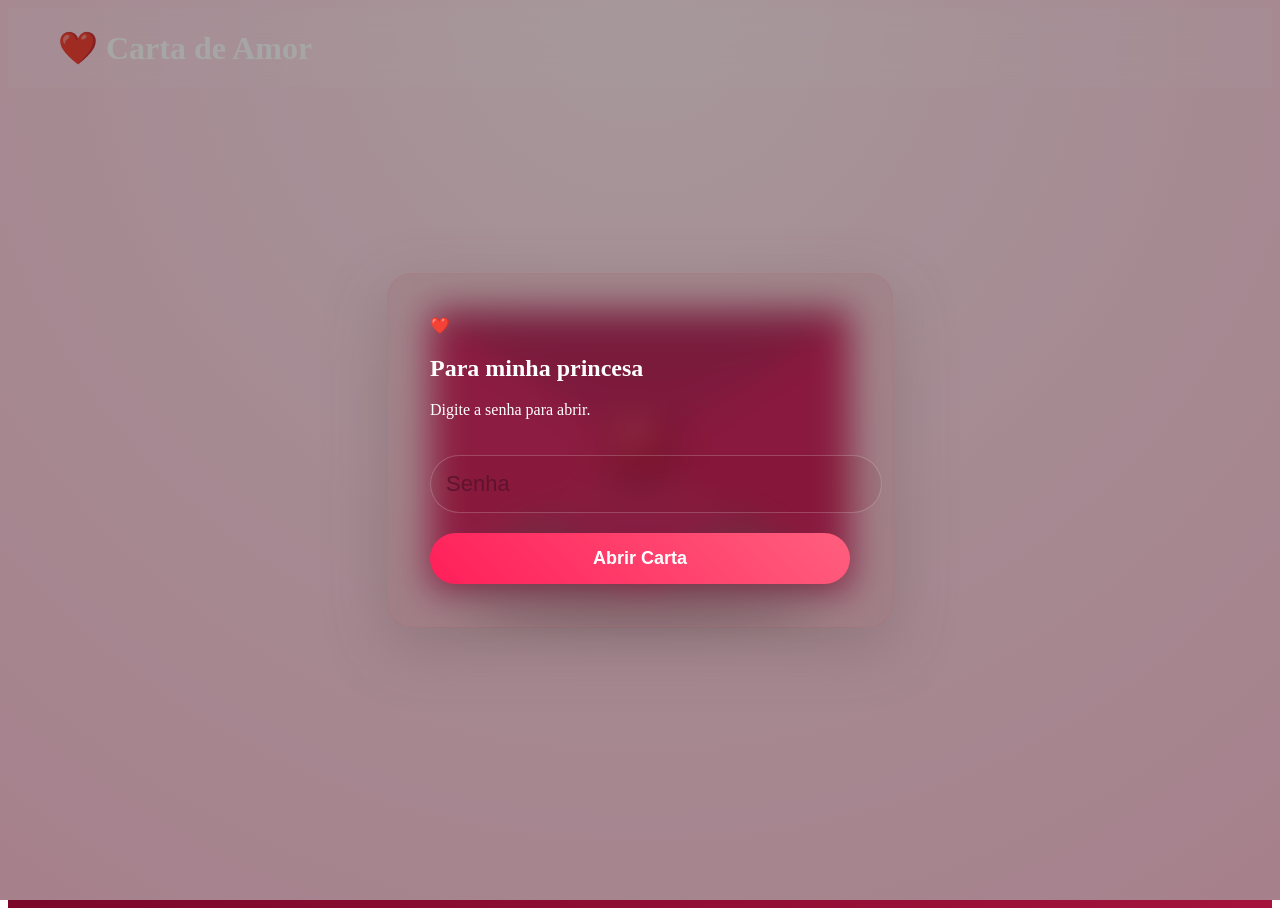
==== index.html @ 1bd4ac0a "Primeira versão" ====
<!DOCTYPE html>
<html lang="pt-BR">

<head>

    <meta charset="UTF-8">
    <meta name="viewport" content="width=device-width, initial-scale=1.0">

    <title>Carta de Amor ❤️</title>

    <link rel="stylesheet" href="style.css">

    <link href="https://fonts.googleapis.com/css2?family=Great+Vibes&family=Dancing+Script:wght@400;700&family=Poppins:wght@300;400;500;600&display=swap" rel="stylesheet">

</head>

<body>

<!-- ===========================
SENHA
=========================== -->

<section id="passwordScreen">

    <div class="loginCard">

        <div class="heartIcon">
            ❤️
        </div>

        <h1>Para minha princesa</h1>

        <p>Digite a senha para abrir.</p>

        <input
            id="passwordInput"
            type="password"
            placeholder="Senha">

        <button id="unlockBtn">
            Abrir Carta
        </button>

        <span id="passwordError"></span>

    </div>

</section>

<!-- ===========================
ENVELOPE
=========================== -->

<section id="envelopeScreen">

    <div id="envelope">

        <div class="shadow"></div>

        <div class="letter">

            <div class="letterContent">

                <h2></h2>

                <p></p>

            </div>

        </div>

        <div class="back"></div>

        <div class="left"></div>

        <div class="right"></div>

        <div class="bottom"></div>

        <div class="top"></div>

        <div class="waxSeal"></div>

    </div>

</section>

<!-- ===========================
EDITOR
=========================== -->

<div id="app">

<header>

<h1>❤️ Carta de Amor</h1>

</header>

<div class="container">

<aside class="sidebar">

<h2>Editor</h2>

<input
id="nomeRemetente"
type="text"
placeholder="Seu nome">

<input
id="nomeDestino"
type="text"
placeholder="Nome da pessoa">

<input
id="tituloCarta"
type="text"
placeholder="Título da carta">

<textarea
id="textoCarta"
placeholder="Escreva sua carta..."></textarea>

<button class="save">
💌 Salvar Carta
</button>

</aside>

<main class="paper">

<img
src="img/fotoCasal.jpg"
class="foto">

<h2 id="previewDestino">
Para você ❤️
</h2>

<h1 id="previewTitulo">
Título da Carta
</h1>

<p id="previewTexto">

Sua carta aparecerá aqui enquanto você escreve...

</p>

<h3 id="previewRemetente">

Com amor ❤️

</h3>

</main>

</div>

</div>

<!-- ===========================
POPUP
=========================== -->

<div id="savePopup">

<div class="popupBox">

<h2>❤️ Carta salva!</h2>

<p>Compartilhe este link com quem você ama.</p>

<button id="copyBtn">

📋 Copiar Link

</button>

<button id="whatsappBtn">

💚 Compartilhar WhatsApp

</button>

<button id="closePopup">

Fechar

</button>

</div>

</div>

<script type="module" src="script.js"></script>

</body>

</html>
---- style.css ----
/*==========================
      ENVELOPE 3D
==========================*/

#envelopeScreen{

    position:fixed;
    inset:0;

    display:flex;
    justify-content:center;
    align-items:center;

    background:
    radial-gradient(circle at top,#ffe9ef,#ffd6e2,#ffc6d8);

    overflow:hidden;

}

/* sombra */

.shadow{

    position:absolute;

    width:360px;
    height:40px;

    background:rgba(0,0,0,.25);

    border-radius:50%;

    left:30px;
    bottom:-30px;

    filter:blur(20px);

}

/* envelope */

#envelope{

    position:relative;

    width:420px;
    height:280px;

    transform-style:preserve-3d;

    transition:1s;

    cursor:pointer;

}

#envelope:hover{

    transform:
    rotateX(8deg)
    rotateY(-8deg)
    scale(1.03);

}

/* carta */

.letter{

    position:absolute;

    width:88%;
    height:240px;

    left:6%;
    top:18px;

    z-index:2;

    transition:1.2s;

}

/* papel */

.paper{

    width:100%;
    height:100%;

    border-radius:8px;

    background:

    linear-gradient(
    white,
    #fffdf7
    );

    box-shadow:

    0 20px 40px rgba(0,0,0,.25);

    display:flex;

    flex-direction:column;

    justify-content:center;

    align-items:center;

    font-family:'Great Vibes',cursive;

}

.paper h2{

    font-size:55px;

}

.paper p{

    font-size:30px;

    color:#c2185b;

}

/* parte traseira */

.back{

    position:absolute;

    inset:0;

    background:

    linear-gradient(
    #e54b81,
    #cf2967
    );

    border-radius:8px;

}

/* aba superior */

.top{

    position:absolute;

    top:0;

    width:100%;
    height:145px;

    background:

    linear-gradient(
    #b82f64,
    #cf2967
    );

    clip-path:polygon(0 0,100% 0,50% 100%);

    transform-origin:top;

    transition:1.2s;

    z-index:10;

}

/* aba esquerda */

.left{

    position:absolute;

    left:0;

    bottom:0;

    width:50%;
    height:100%;

    background:#dd2f6c;

    clip-path:polygon(0 0,100% 50%,0 100%);

    z-index:7;

}

/* aba direita */

.right{

    position:absolute;

    right:0;

    bottom:0;

    width:50%;
    height:100%;

    background:#d82a67;

    clip-path:polygon(100% 0,0 50%,100% 100%);

    z-index:7;

}

/* parte inferior */

.bottom{

    position:absolute;

    bottom:0;

    width:100%;
    height:55%;

    background:#b1446a;

    clip-path:polygon(
    0 0,
    50% 100%,
    100% 0,
    100% 100%,
    0 100%
    );

    z-index:6;

}

/* selo */

.waxSeal{

    position:absolute;

    width:60px;
    height:60px;

    left:180px;
    top:100px;

    border-radius:50%;

    background:

    radial-gradient(
    circle,
    #f8375a,
    #b3003c
    );

    box-shadow:

    inset -5px -5px 10px rgba(0,0,0,.3),
    inset 5px 5px 10px rgba(255,255,255,.2),
    0 8px 20px rgba(0,0,0,.35);

    z-index:20;

}

.waxSeal::after{

    content:"❤";

    color:rgb(231, 229, 229);

    font-size:26px;

    position:absolute;

    left:17px;
    top:10px;

}
#envelope.open .top{

    transform:
    rotateX(180deg);

}

#envelope.open .letter{

    transform:
    translateY(-230px);

}

#envelope.open .waxSeal{

    transform:
    scale(0);

    opacity:0;

    transition:.4s;

}/* ==========================
      CORAÇÕES SUBINDO
========================== */

.heart{

    position:fixed;

    bottom:-50px;

    font-size:25px;

    pointer-events:none;

    z-index:99999;

    animation:heartUp 4s linear forwards;

}

@keyframes heartUp{

0%{

    transform:
    translateY(0)
    scale(.5)
    rotate(0deg);

    opacity:0;

}

10%{

    opacity:1;

}

100%{

    transform:
    translateY(-120vh)
    translateX(var(--x))
    scale(1.8)
    rotate(720deg);

    opacity:0;

}

}#passwordScreen{

    position:fixed;
    inset:0;

    display:flex;
    justify-content:center;
    align-items:center;

    background:
        linear-gradient(rgba(0,0,0,.35),rgba(0,0,0,.35)),
        url("background.png");

    background-size:cover;
    background-position:center;
    background-repeat:no-repeat;

    z-index:9999;

} .loginCard{

    width:420px;

    padding:42px;

    border-radius:25px;

    background:rgba(100, 14, 14, 0.08);

    backdrop-filter:blur(18px);

    border:1px solid rgba(194, 92, 92, 0.15);

    box-shadow:
    0 20px 60px rgba(105, 83, 83, 0.35);

    color:white;

}#passwordInput{

    width:100%;

    padding:15px;

    margin-top:20px;

    border-radius:40px;

    border:1px solid rgba(255,255,255,.2);

    background:rgba(107, 3, 17, 0.08);

    color:white;

font-size:22px;
    outline:none;

}

#passwordInput::placeholder{

    color:#5f132f;

}#unlockBtn{

    width:100%;

    margin-top:20px;

    padding:15px;

    border:none;

    border-radius:40px;

    font-size:18px;

    font-weight:bold;

    color:white;

    cursor:pointer;

    background:
    linear-gradient(45deg,#ff1f5a,#ff5f7e);

    transition:.3s;

}

#unlockBtn:hover{

    transform:translateY(-3px);

    box-shadow:0 10px 30px rgba(255,50,100,.5);

}#app{

    min-height:100vh;

    background:linear-gradient(135deg,#5d001e,#a4133c);

}

header{

    height:80px;

    display:flex;

    justify-content:space-between;

    align-items:center;

    padding:0 50px;

    color:white;

    background:rgba(255,255,255,.08);

    backdrop-filter:blur(15px);

}

.container{

    display:flex;

    gap:40px;

    padding:40px;

}

.sidebar{

    width:320px;

    background:white;

    border-radius:20px;

    padding:25px;

    box-shadow:0 20px 50px rgba(0,0,0,.2);

}

.sidebar input,
.sidebar select,
.sidebar textarea{

    width:100%;

    margin-top:15px;

    padding:15px;

    border:none;

    border-radius:12px;

    background:#f2f2f2;

}

.sidebar textarea{

    height:180px;

    resize:none;

}

.save{

    margin-top:20px;

    width:100%;

    padding:15px;

    border:none;

    border-radius:12px;

    background:#ff3b6b;

    color:white;

    font-size:18px;

    cursor:pointer;

}

.paper{

    flex:1;

    background:white;

    border-radius:25px;

    padding:50px;

    box-shadow:0 20px 60px rgba(0,0,0,.25);

    text-align:center;

}

.paper h1{

    font-size:45px;

    color:#b11226;

    font-family:'Great Vibes',cursive;

}

.paper p{

    margin-top:30px;

    font-size:20px;

    line-height:1.8;

}

.paper h2{

    margin-top:50px;

    font-family:'Great Vibes',cursive;

    color:#d6336c;

}

.foto{

    width:250px;

    border-radius:20px;

    margin-bottom:30px;

    box-shadow:0 15px 40px rgba(0,0,0,.25);

}
/* ==========================
      POPUP SALVAR
========================== */


#savePopup{

    position:fixed;

    inset:0;

    background:rgba(0,0,0,.55);

    display:none;

    justify-content:center;

    align-items:center;

    z-index:999999;

}


.popupBox{

    width:350px;

    padding:35px;

    background:white;

    border-radius:25px;

    text-align:center;

    box-shadow:
    0 20px 60px rgba(0,0,0,.4);

    animation:popup .4s ease;

}


.popupBox h2{

    font-family:'Great Vibes',cursive;

    font-size:40px;

    color:#c2185b;

}


.popupBox button{

    width:100%;

    padding:14px;

    margin-top:12px;

    border:none;

    border-radius:30px;

    cursor:pointer;

    font-size:16px;

}


#copyBtn{

    background:#ff3b6b;

    color:white;

}


#whatsappBtn{

    background:#25d366;

    color:white;

}


#closePopup{

    background:#ddd;

}



@keyframes popup{

from{

transform:scale(.5);

opacity:0;

}

to{

transform:scale(1);

opacity:1;

}

}
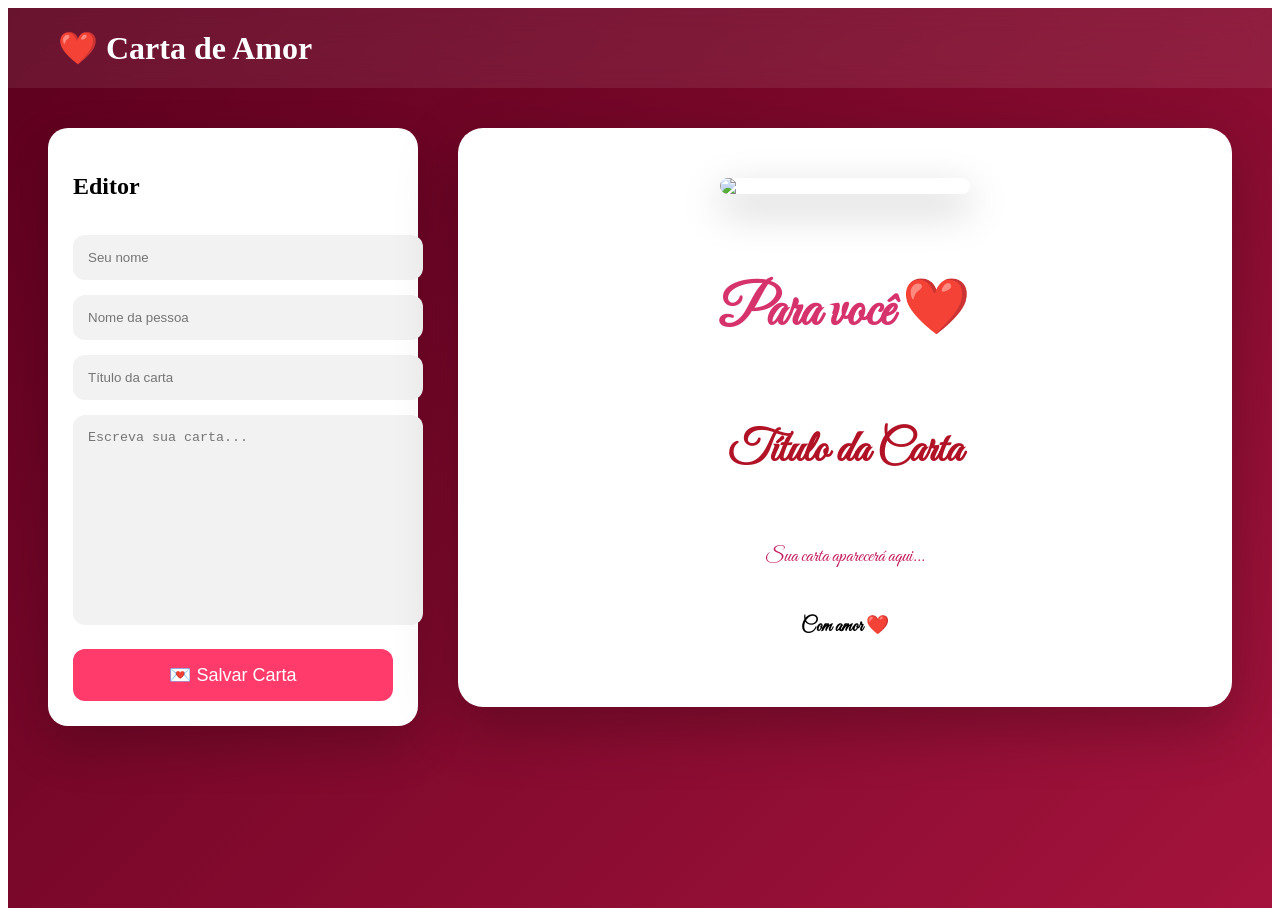
==== commit 82d795b8: "Atualização do site" ====
--- a/index.html
+++ b/index.html
@@ -1,93 +1,19 @@
 <!DOCTYPE html>
 <html lang="pt-BR">
-
 <head>
 
-    <meta charset="UTF-8">
-    <meta name="viewport" content="width=device-width, initial-scale=1.0">
+<meta charset="UTF-8">
+<meta name="viewport" content="width=device-width, initial-scale=1.0">
 
-    <title>Carta de Amor ❤️</title>
+<title>Editor de Carta ❤️</title>
 
-    <link rel="stylesheet" href="style.css">
+<link rel="stylesheet" href="style.css">
 
-    <link href="https://fonts.googleapis.com/css2?family=Great+Vibes&family=Dancing+Script:wght@400;700&family=Poppins:wght@300;400;500;600&display=swap" rel="stylesheet">
+<link href="https://fonts.googleapis.com/css2?family=Great+Vibes&family=Poppins:wght@300;400;500;600&display=swap" rel="stylesheet">
 
 </head>
 
 <body>
-
-<!-- ===========================
-SENHA
-=========================== -->
-
-<section id="passwordScreen">
-
-    <div class="loginCard">
-
-        <div class="heartIcon">
-            ❤️
-        </div>
-
-        <h1>Para minha princesa</h1>
-
-        <p>Digite a senha para abrir.</p>
-
-        <input
-            id="passwordInput"
-            type="password"
-            placeholder="Senha">
-
-        <button id="unlockBtn">
-            Abrir Carta
-        </button>
-
-        <span id="passwordError"></span>
-
-    </div>
-
-</section>
-
-<!-- ===========================
-ENVELOPE
-=========================== -->
-
-<section id="envelopeScreen">
-
-    <div id="envelope">
-
-        <div class="shadow"></div>
-
-        <div class="letter">
-
-            <div class="letterContent">
-
-                <h2></h2>
-
-                <p></p>
-
-            </div>
-
-        </div>
-
-        <div class="back"></div>
-
-        <div class="left"></div>
-
-        <div class="right"></div>
-
-        <div class="bottom"></div>
-
-        <div class="top"></div>
-
-        <div class="waxSeal"></div>
-
-    </div>
-
-</section>
-
-<!-- ===========================
-EDITOR
-=========================== -->
 
 <div id="app">
 
@@ -103,48 +29,41 @@
 
 <h2>Editor</h2>
 
-<input
-id="nomeRemetente"
-type="text"
-placeholder="Seu nome">
+<input id="nomeRemetente" type="text" placeholder="Seu nome">
 
-<input
-id="nomeDestino"
-type="text"
-placeholder="Nome da pessoa">
+<input id="nomeDestino" type="text" placeholder="Nome da pessoa">
 
-<input
-id="tituloCarta"
-type="text"
-placeholder="Título da carta">
+<input id="tituloCarta" type="text" placeholder="Título da carta">
 
-<textarea
-id="textoCarta"
-placeholder="Escreva sua carta..."></textarea>
+<textarea id="textoCarta" placeholder="Escreva sua carta..."></textarea>
 
 <button class="save">
+
 💌 Salvar Carta
+
 </button>
 
 </aside>
 
 <main class="paper">
 
-<img
-src="img/fotoCasal.jpg"
-class="foto">
+<img src="img/fotoCasal.jpg" class="foto">
 
 <h2 id="previewDestino">
+
 Para você ❤️
+
 </h2>
 
 <h1 id="previewTitulo">
+
 Título da Carta
+
 </h1>
 
 <p id="previewTexto">
 
-Sua carta aparecerá aqui enquanto você escreve...
+Sua carta aparecerá aqui...
 
 </p>
 
@@ -160,9 +79,30 @@
 
 </div>
 
-<!-- ===========================
-POPUP
-=========================== -->
+<div id="senhaCartaPopup">
+
+<div class="loginCard">
+
+<div class="heartIcon">❤️</div>
+
+<h2>Criar senha</h2>
+
+<p>Quem receber esta carta precisará dessa senha.</p>
+
+<input
+id="senhaCartaInput"
+type="password"
+placeholder="Digite a senha">
+
+<button id="confirmarSenhaCarta">
+
+Salvar Carta ❤️
+
+</button>
+
+</div>
+
+</div>
 
 <div id="savePopup">
 
@@ -170,7 +110,7 @@
 
 <h2>❤️ Carta salva!</h2>
 
-<p>Compartilhe este link com quem você ama.</p>
+<p>Compartilhe o link abaixo.</p>
 
 <button id="copyBtn">
 
@@ -197,5 +137,4 @@
 <script type="module" src="script.js"></script>
 
 </body>
-
 </html>
--- a/style.css
+++ b/style.css
@@ -733,4 +733,88 @@
 
 }
 
-}+}/* ==========================
+      SENHA DA CARTA
+========================== */
+
+#senhaCartaPopup{
+
+    position:fixed;
+    inset:0;
+
+    display:none;
+
+    justify-content:center;
+    align-items:center;
+
+    background:rgba(0,0,0,.65);
+
+    z-index:999999;
+
+}
+
+#senhaCartaPopup .loginCard{
+
+    width:420px;
+
+    padding:40px;
+
+    border-radius:25px;
+
+    background:rgba(255,255,255,.08);
+
+    backdrop-filter:blur(18px);
+
+    border:1px solid rgba(255,255,255,.15);
+
+    text-align:center;
+
+    color:white;
+
+    box-shadow:0 20px 60px rgba(0,0,0,.4);
+
+}
+
+#senhaCartaPopup input{
+
+    width:100%;
+
+    padding:15px;
+
+    margin-top:20px;
+
+    border:none;
+
+    border-radius:40px;
+
+    background:white;
+
+    color:#333;
+
+    font-size:18px;
+
+    outline:none;
+
+}
+
+#senhaCartaPopup button{
+
+    width:100%;
+
+    margin-top:20px;
+
+    padding:15px;
+
+    border:none;
+
+    border-radius:40px;
+
+    background:#ff3b6b;
+
+    color:white;
+
+    font-size:18px;
+
+    cursor:pointer;
+
+}
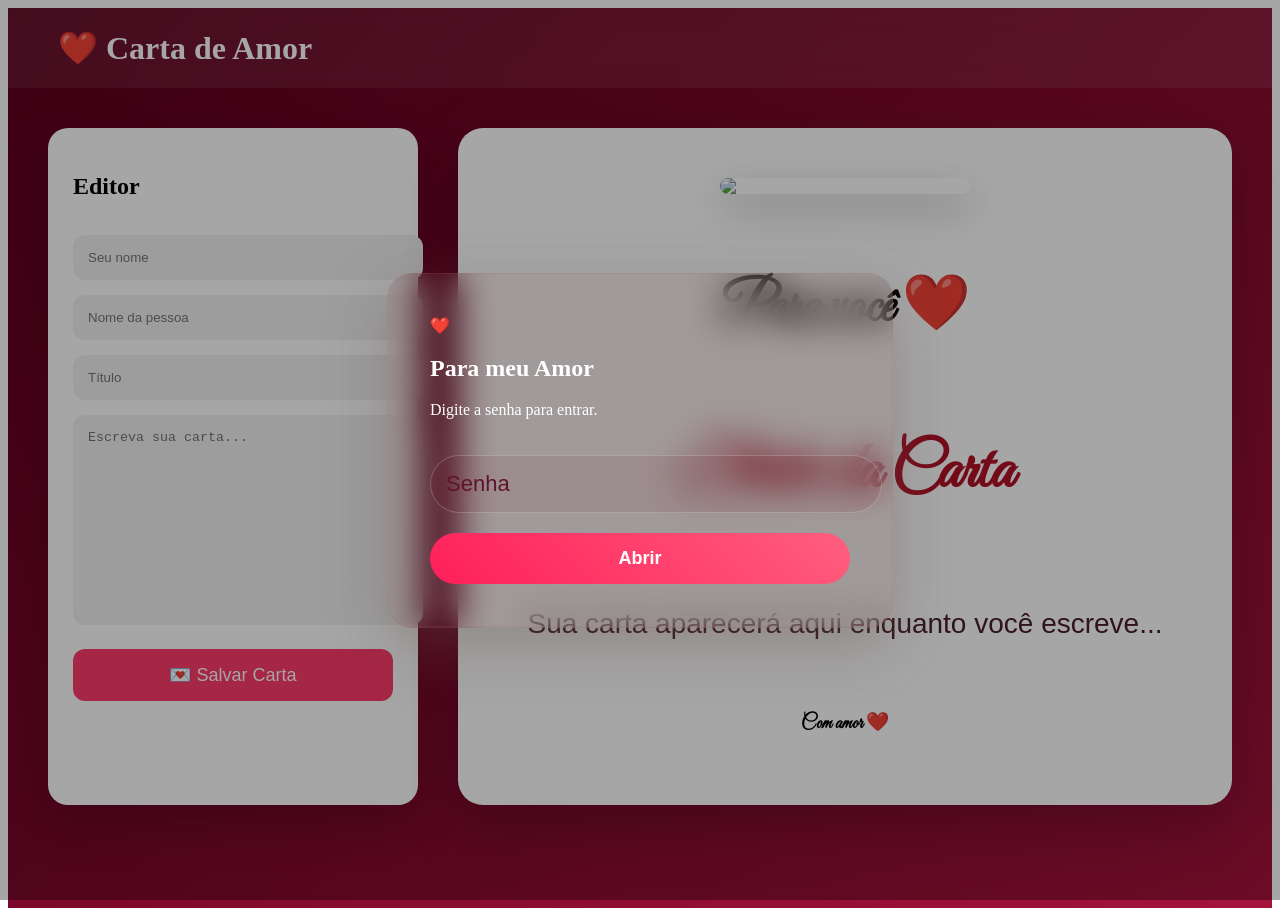
==== commit 7597e950: "Atualização do site" ====
--- a/index.html
+++ b/index.html
@@ -1,20 +1,58 @@
 <!DOCTYPE html>
 <html lang="pt-BR">
+
 <head>
 
 <meta charset="UTF-8">
 <meta name="viewport" content="width=device-width, initial-scale=1.0">
 
-<title>Editor de Carta ❤️</title>
+<title>Carta de Amor ❤️</title>
 
 <link rel="stylesheet" href="style.css">
 
-<link href="https://fonts.googleapis.com/css2?family=Great+Vibes&family=Poppins:wght@300;400;500;600&display=swap" rel="stylesheet">
+<link href="https://fonts.googleapis.com/css2?family=Great+Vibes&family=Dancing+Script:wght@400;700&family=Poppins:wght@300;400;500;600&display=swap" rel="stylesheet">
 
 </head>
 
 <body>
 
+<!-- ==========================
+SENHA INICIAL
+========================== -->
+
+<section id="passwordScreen">
+
+<div class="loginCard">
+
+<div class="heartIcon">
+❤️
+</div>
+
+<h1>Para meu Amor</h1>
+
+<p>Digite a senha para entrar.</p>
+
+<input
+id="passwordInput"
+type="password"
+placeholder="Senha">
+
+<button id="unlockBtn">
+
+Abrir
+
+</button>
+
+<span id="passwordError"></span>
+
+</div>
+
+</section>
+
+<!-- ==========================
+EDITOR
+========================== -->
+
 <div id="app">
 
 <header>
@@ -29,13 +67,24 @@
 
 <h2>Editor</h2>
 
-<input id="nomeRemetente" type="text" placeholder="Seu nome">
-
-<input id="nomeDestino" type="text" placeholder="Nome da pessoa">
-
-<input id="tituloCarta" type="text" placeholder="Título da carta">
-
-<textarea id="textoCarta" placeholder="Escreva sua carta..."></textarea>
+<input
+id="nomeRemetente"
+type="text"
+placeholder="Seu nome">
+
+<input
+id="nomeDestino"
+type="text"
+placeholder="Nome da pessoa">
+
+<input
+id="tituloCarta"
+type="text"
+placeholder="Título">
+
+<textarea
+id="textoCarta"
+placeholder="Escreva sua carta..."></textarea>
 
 <button class="save">
 
@@ -47,7 +96,9 @@
 
 <main class="paper">
 
-<img src="img/fotoCasal.jpg" class="foto">
+<img
+src="img/fotoCasal.jpg"
+class="foto">
 
 <h2 id="previewDestino">
 
@@ -63,7 +114,7 @@
 
 <p id="previewTexto">
 
-Sua carta aparecerá aqui...
+Sua carta aparecerá aqui enquanto você escreve...
 
 </p>
 
@@ -76,59 +127,70 @@
 </main>
 
 </div>
-
-</div>
+<!-- ==========================
+POPUP SENHA DA CARTA
+========================== -->
 
 <div id="senhaCartaPopup">
 
-<div class="loginCard">
-
-<div class="heartIcon">❤️</div>
-
-<h2>Criar senha</h2>
-
-<p>Quem receber esta carta precisará dessa senha.</p>
-
-<input
-id="senhaCartaInput"
-type="password"
-placeholder="Digite a senha">
-
-<button id="confirmarSenhaCarta">
-
-Salvar Carta ❤️
-
+    <div class="loginCard">
+
+        <div class="heartIcon">
+            ❤️
+        </div>
+
+        <h2>Senha da Carta</h2>
+
+        <p>Crie uma senha para quem receber a carta.</p>
+
+        <input
+            id="senhaCartaInput"
+            type="password"
+            placeholder="Digite a senha">
+
+        <button id="confirmarSenhaCarta">
+
+            Salvar Carta ❤️
+
+        </button>
+
+    </div>
+
+</div>
+
+<!-- ==========================
+POPUP LINK
+========================== -->
+
+<div id="savePopup">
+
+    <div class="popupBox">
+
+        <h2>❤️ Carta salva!</h2>
+
+        <p>Compartilhe este link.</p>
+
+        <button id="copyBtn">
+
+            📋 Copiar Link
+
+        </button>
+
+        <button id="whatsappBtn">
+
+            💚 Compartilhar WhatsApp
+
+        </button>
+
+        <button id="closePopup">
+
+            Fechar
+
+        </button>
+<button id="discordBtn">
+🎮 Compartilhar Discord
 </button>
-
-</div>
-
-</div>
-
-<div id="savePopup">
-
-<div class="popupBox">
-
-<h2>❤️ Carta salva!</h2>
-
-<p>Compartilhe o link abaixo.</p>
-
-<button id="copyBtn">
-
-📋 Copiar Link
-
-</button>
-
-<button id="whatsappBtn">
-
-💚 Compartilhar WhatsApp
-
-</button>
-
-<button id="closePopup">
-
-Fechar
-
-</button>
+    </div>
 
 </div>
 
@@ -137,4 +199,5 @@
 <script type="module" src="script.js"></script>
 
 </body>
+
 </html>
--- a/style.css
+++ b/style.css
@@ -576,7 +576,7 @@
 
 .paper h1{
 
-    font-size:45px;
+    font-size:65px;
 
     color:#b11226;
 
@@ -586,17 +586,26 @@
 
 .paper p{
 
-    margin-top:30px;
-
-    font-size:20px;
-
-    line-height:1.8;
+    
+
+    font-family: "Poppins", sans-serif;
+font-size: 28px;
+
+    line-height: 2;
+
+    color: #4b1f2a;
+
+    text-align: justify;
+
+    margin: 40px 0;
+
+}
 
 }
 
 .paper h2{
 
-    margin-top:50px;
+    margin-top:45px;
 
     font-family:'Great Vibes',cursive;
 
@@ -817,4 +826,10 @@
 
     cursor:pointer;
 
-}
+}#discordBtn{
+
+    background:#5865F2;
+
+    color:white;
+
+}
